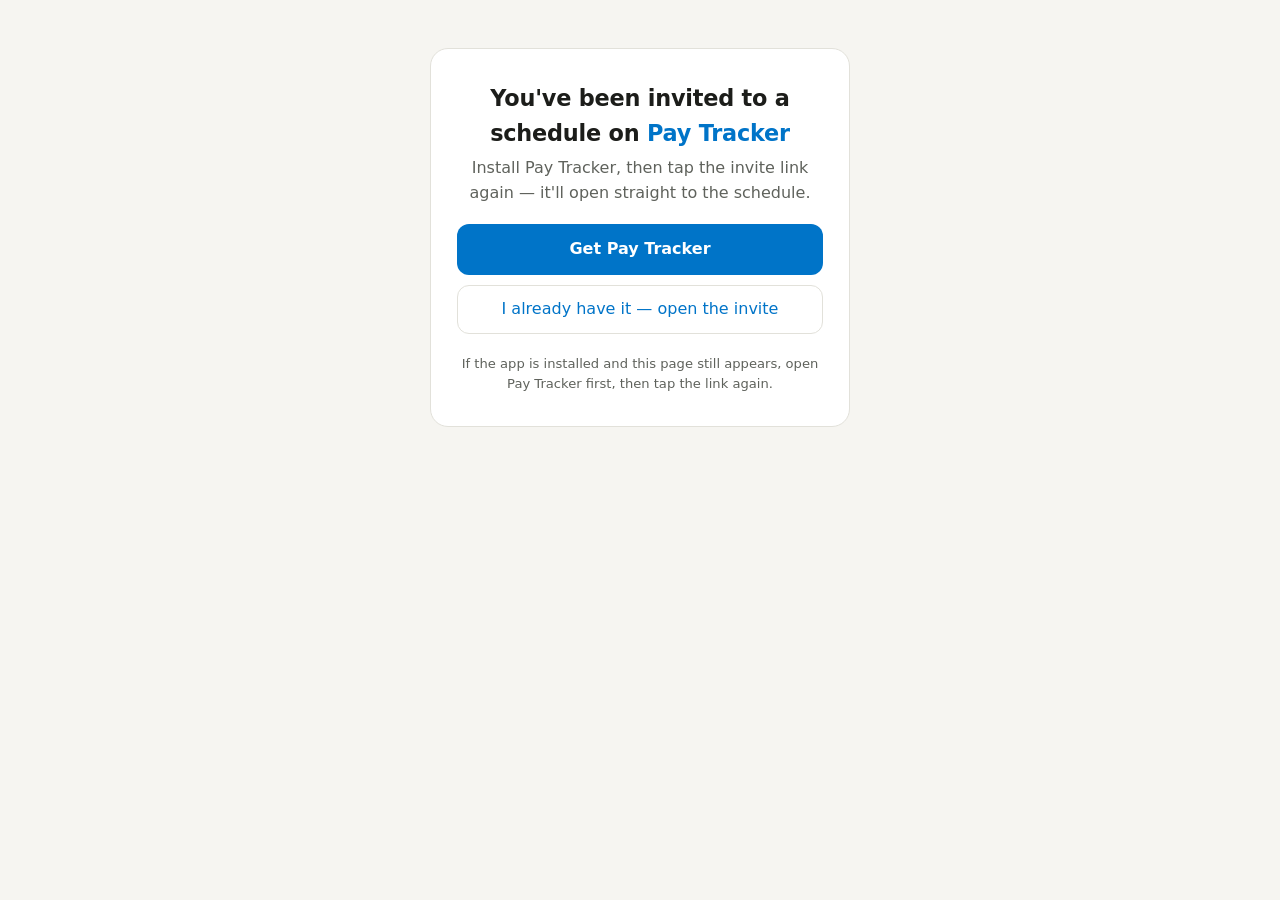
==== paytracker/join/index.html @ f45908ad "Add universal-links AASA file and the Sus Spend / Pay Tracker join pages Installed at the paths the " ====
<!doctype html>
<html lang="en">
<head>
<meta charset="utf-8">
<meta name="viewport" content="width=device-width, initial-scale=1">
<title>Join a schedule on Pay Tracker</title>
<style>
  :root {
    --bg: #f6f5f1;
    --surface: #ffffff;
    --text: #1c1d1a;
    --muted: #5f625c;
    --accent: #0074c8;
    --border: #e2e1da;
  }
  @media (prefers-color-scheme: dark) {
    :root {
      --bg: #14150f;
      --surface: #1e2018;
      --text: #f1f0e9;
      --muted: #a2a69b;
      --accent: #69c0f0;
      --border: #2e3128;
    }
  }
  * { box-sizing: border-box; }
  body {
    margin: 0;
    padding: 48px 20px;
    background: var(--bg);
    color: var(--text);
    font: 16px/1.55 -apple-system, BlinkMacSystemFont, "Segoe UI", system-ui, sans-serif;
    display: flex;
    justify-content: center;
  }
  main {
    width: 100%;
    max-width: 420px;
    background: var(--surface);
    border: 1px solid var(--border);
    border-radius: 18px;
    padding: 32px 26px;
    text-align: center;
  }
  h1 { font-size: 1.4rem; margin: 0 0 6px; letter-spacing: -0.01em; }
  .app { color: var(--accent); font-weight: 600; }
  p { color: var(--muted); margin: 0 0 18px; }
  .cta {
    display: block;
    background: var(--accent);
    color: #fff;
    text-decoration: none;
    font-weight: 600;
    padding: 13px 18px;
    border-radius: 12px;
    margin-bottom: 10px;
  }
  @media (prefers-color-scheme: dark) { .cta { color: #14150f; } }
  .secondary {
    display: block;
    color: var(--accent);
    text-decoration: none;
    font-weight: 500;
    padding: 11px;
    border: 1px solid var(--border);
    border-radius: 12px;
  }
  .fine { font-size: 0.82rem; margin: 20px 0 0; }
</style>
</head>
<body>
<main>
  <h1>You've been invited to a schedule on <span class="app">Pay Tracker</span></h1>
  <p>Install Pay Tracker, then tap the invite link again — it'll open straight to the schedule.</p>

  <!-- TODO: replace with the real App Store URL -->
  <a class="cta" href="https://apps.apple.com/app/id6763399577">Get Pay Tracker</a>
  <a class="secondary" id="retry" href="#">I already have it — open the invite</a>

  <p class="fine">If the app is installed and this page still appears, open Pay Tracker first, then tap the link again.</p>
</main>
<script>
  // The share URL travels in ?s=. Hand it to the app via its own URL scheme.
  //
  // Why this exists: if the apple-app-site-association file is being served
  // correctly, iOS opens Pay Tracker directly and this page is never seen. If it
  // isn't (GitHub Pages can't set a Content-Type, and Apple is picky), the link
  // lands here instead — and this redirect still gets the invite into the right
  // app. Nothing happens if the app isn't installed, so the Get button stays.
  (function () {
    var params = new URLSearchParams(window.location.search);
    var share = params.get('s');
    var retry = document.getElementById('retry');
    retry.href = window.location.href;

    if (!share) return;

    var appURL = 'paytracker://join?s=' + encodeURIComponent(share);
    retry.href = appURL;

    // Give the browser a beat to paint before attempting the handoff, so the
    // fallback content is already on screen if nothing is installed.
    setTimeout(function () { window.location.href = appURL; }, 250);
  })();
</script>
</body>
</html>
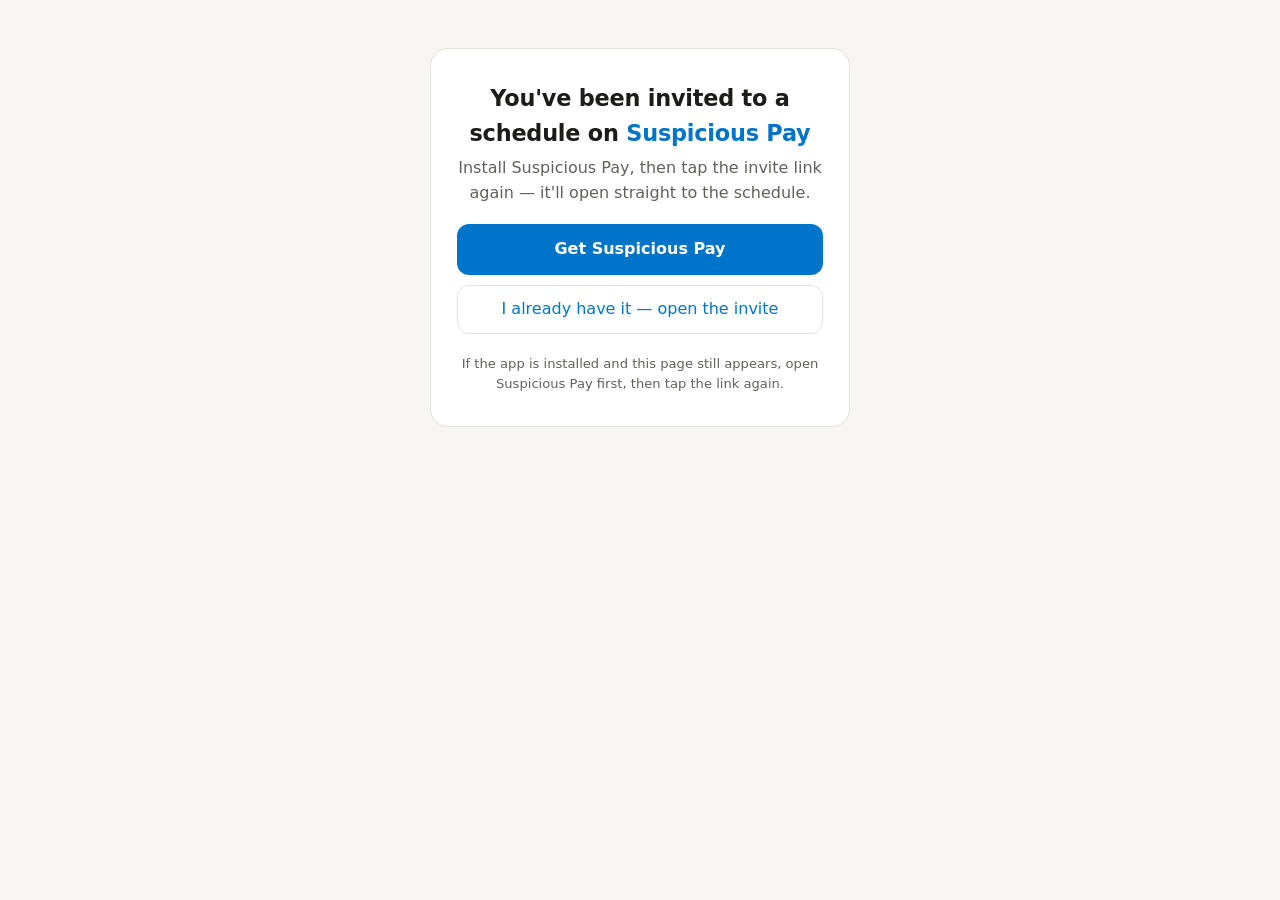
==== commit 2308f975: "Rename the visible app name on the join page to Suspicious Pay The page is the first thing a strange" ====
--- a/paytracker/join/index.html
+++ b/paytracker/join/index.html
@@ -3,7 +3,7 @@
 <head>
 <meta charset="utf-8">
 <meta name="viewport" content="width=device-width, initial-scale=1">
-<title>Join a schedule on Pay Tracker</title>
+<title>Join a schedule on Suspicious Pay</title>
 <style>
   :root {
     --bg: #f6f5f1;
@@ -70,20 +70,20 @@
 </head>
 <body>
 <main>
-  <h1>You've been invited to a schedule on <span class="app">Pay Tracker</span></h1>
-  <p>Install Pay Tracker, then tap the invite link again — it'll open straight to the schedule.</p>
+  <h1>You've been invited to a schedule on <span class="app">Suspicious Pay</span></h1>
+  <p>Install Suspicious Pay, then tap the invite link again — it'll open straight to the schedule.</p>
 
   <!-- TODO: replace with the real App Store URL -->
-  <a class="cta" href="https://apps.apple.com/app/id6763399577">Get Pay Tracker</a>
+  <a class="cta" href="https://apps.apple.com/app/id6763399577">Get Suspicious Pay</a>
   <a class="secondary" id="retry" href="#">I already have it — open the invite</a>
 
-  <p class="fine">If the app is installed and this page still appears, open Pay Tracker first, then tap the link again.</p>
+  <p class="fine">If the app is installed and this page still appears, open Suspicious Pay first, then tap the link again.</p>
 </main>
 <script>
   // The share URL travels in ?s=. Hand it to the app via its own URL scheme.
   //
   // Why this exists: if the apple-app-site-association file is being served
-  // correctly, iOS opens Pay Tracker directly and this page is never seen. If it
+  // correctly, iOS opens Suspicious Pay directly and this page is never seen. If it
   // isn't (GitHub Pages can't set a Content-Type, and Apple is picky), the link
   // lands here instead — and this redirect still gets the invite into the right
   // app. Nothing happens if the app isn't installed, so the Get button stays.
